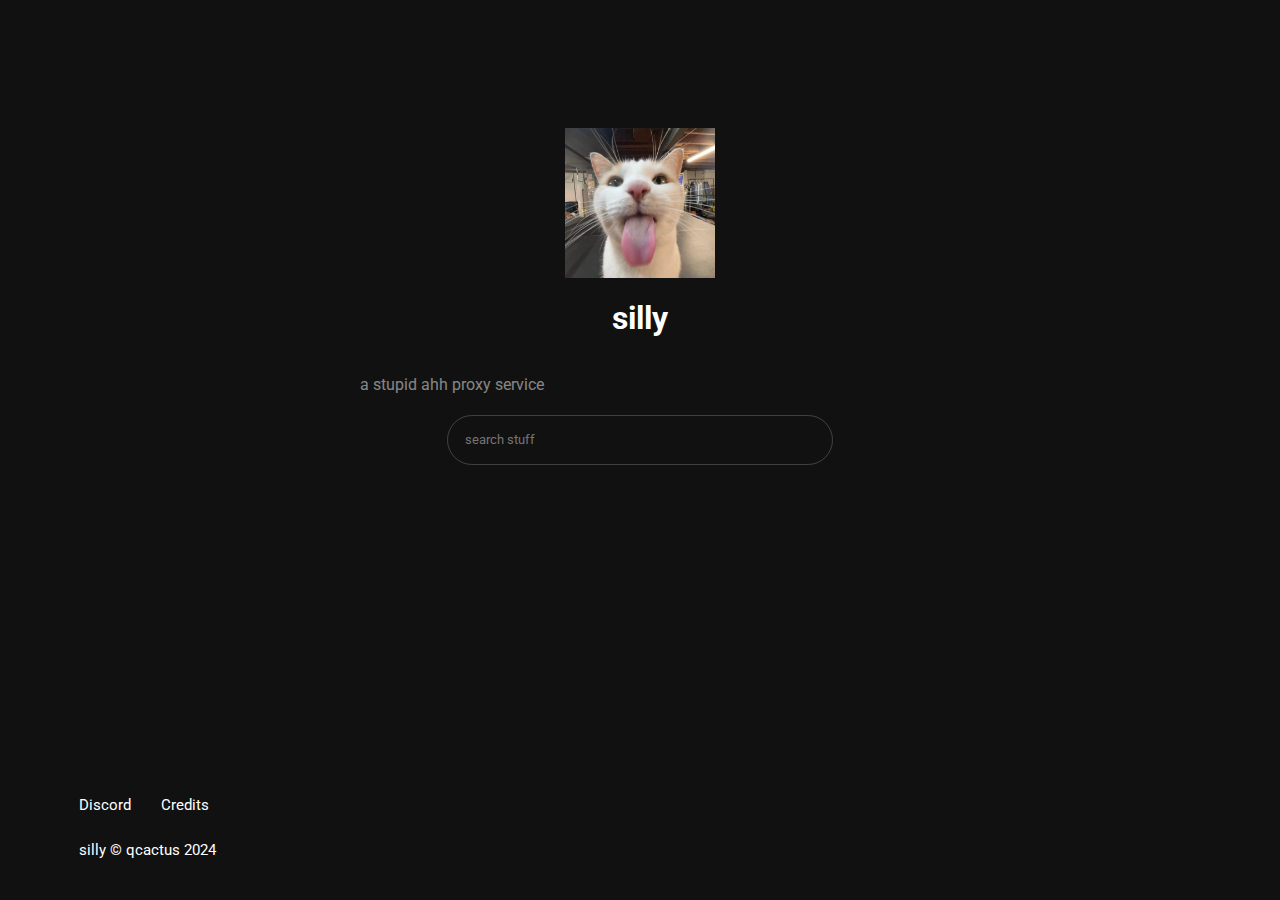
==== Ultraviolet-Static/public/index.html @ ab5e1013 "first commit" ====
<!DOCTYPE html>
<html>
  <head>
    <meta charset="utf-8" />
    <meta
      name="viewport"
      content="width=device-width, initial-scale=1.0, shrink-to-fit=no"
    />
    <title>silly unblocker</title>
    <meta
      name="description"
      content="stupid ahh proxy service made by qcactus"
    />
    <meta
      name="keywords"
      content="proxy, web proxy, ultraviolet, service workers, unblock websites, unblock chromebook, free web proxy, proxy list, proxy sites, un block chromebook, online proxy, proxy server, proxysite, proxy youtube, bypass securly, bypass iboss, bypass lightspeed filter, holy unblocker, chromebooks, titanium network, unblock youtube, youtube proxy, unblocked youtube, youtube unblocked"
    />
    <meta
      name="theme-color"
      media="(prefers-color-scheme: dark)"
      content="#132e1f"
    />
    <meta name="googlebot" content="index, follow, snippet" />
    <link rel="shortcut icon" content="favicon.ico" />
    <link rel="stylesheet" href="index.css" />
    <script src="baremux/index.js" defer></script>
    <script src="epoxy/index.js" defer></script>
    <script src="uv/uv.bundle.js" defer></script>
    <script src="uv/uv.config.js" defer></script>
    <script src="register-sw.js" defer></script>
    <script src="search.js" defer></script>
    <script src="index.js" defer></script>
    <script type="application/ld+json">
      {
        "@context": "https://schema.org",
        "@type": "FAQPage",
        "mainEntity": [
          {
            "@type": "Question",
            "name": "What is Ultraviolet (Web Proxy)?",
            "acceptedAnswer": {
              "@type": "Answer",
              "text": "Highly sophisticated proxy used for evading internet censorship or accessing websites in a controlled sandbox using the power of service-workers and more!"
            }
          },
          {
            "@type": "Question",
            "name": "How do I unblock sites using Ultraviolet?",
            "acceptedAnswer": {
              "@type": "Answer",
              "text": "Simply head to an official site featuring Ultraviolet such as Holy Unblocker or Incognito! You can also self-host Ultraviolet on your own web server for maximum privacy."
            }
          },
          {
            "@type": "Question",
            "name": "What if Ultraviolet is blocked or not working?",
            "acceptedAnswer": {
              "@type": "Answer",
              "text": "Join the Titanium Network Discord at discord.gg/unblock!"
            }
          }
        ]
      }
    </script>
  </head>

  <body>
    <div
      title="silly logo"
      class="flex-center logo-wrapper header-center"
    >
      <img class="logo" src="uv.png" alt="silly" />
      <h1>silly</h1>
    </div>
    <div class="flex-center desc left-margin">
      <p>
        a stupid ahh proxy service
      </p>
    </div>

    <form id="uv-form" class="flex-center">
      <input
        id="uv-search-engine"
        value="https://www.google.com/search?q=%s"
        type="hidden"
      />
      <input id="uv-address" type="text" placeholder="search stuff" />
    </form>
    <div class="desc left-margin">
      <p id="uv-error"></p>
      <pre id="uv-error-code"></pre>
    </div>
    <footer>
      <div>
        <a title="discord" href="https://discord.gg/unblock"
          >Discord</a
        >
        <a title="License information" href="credits.html">Credits</a>
      </div>
      <div>
        <span>silly &copy; qcactus 2024</span>
      </div>
    </footer>
    <iframe style="display: none;" id="uv-frame"></iframe>
  </body>
</html>
---- Ultraviolet-Static/public/index.css ----
@import url("https://fonts.googleapis.com/css2?family=Roboto:ital,wght@0,300;0,400;0,500;1,300;1,400&display=swap");

body {
  font-family: "Roboto", Arial, Helvetica, sans-serif;
  margin: 0;
  background: #111;
  display: flex;
  flex-direction: column;
  min-height: 100vh;
}

.fa-magnifying-glass {
  color: white;
}

.flex-center {
  display: flex;
  justify-content: center;
}

.header-center {
  align-items: center;
  flex-direction: column;
  margin-top: 10%;
}

.left-margin {
  margin: 0px 16px;
}

#uv-frame {
  border: none;
  position: absolute;
  top: 0;
  left: 0;
  width: 100vw;
  height: 100vh;
  background-color: #9ee7e1;
}

#uv-error {
  color: #b3ecbd !important;
  white-space: pre-wrap;
}

#uv-error-code {
  font-size: 12px;
  color: #fff;
  font-family: "Courier New", Courier, monospace;
}

#uv-register-sw {
  color: white;
  background: #555555;
  cursor: pointer;
  outline: none;
  border: none;
  border-radius: 6px;
  padding: 16px 20px;
  line-height: 16px;
  display: none;
}

#uv-register-sw:active {
  background: #333333;
}

#uv-register-sw.show {
  display: block;
}

.logo {
  width: 150px;
  height: 150px;
}

.logo-wrapper .text {
  font-size: 75px;
  color: #fff;
}

.logo-wrapper h1 {
  color: white;
}

footer {
  margin: 0 5vw;
  margin-top: auto;
  display: flex;
  flex-direction: column;
  line-height: 30px;
  margin-bottom: 20px;
}

footer > div {
  display: flex;
  justify-content: left;
  align-items: center;
  flex-wrap: wrap;
  margin-bottom: 15px;
}

footer a,
footer span {
  margin: 0 15px;
  text-decoration: none;
  color: #fff;
  font-size: 15px;
}

footer a {
  cursor: pointer;
}

footer a:hover {
  text-decoration: underline;
}

.desc p {
  width: 560px;
  color: rgba(253, 253, 253, 0.514);
}

#uv-address {
  background: none;
  font-family: inherit;
  padding: 0px 17px;
  height: 48px;
  border: 1px solid rgb(255, 255, 255, 0.2);
  color: var(--text-color);
  border-radius: 3px;
  outline: none;
  width: 350px;
  margin-top: 5px;
  border-radius: 50px;
  color: #fff;
  transition: border-radius 0.1s;
}

#uv-address:focus {
  border: 1px solid rgba(253, 253, 253, 0.514);
  border-radius: 6px;
}

.credit {
  border-radius: 10px;
  padding: 10px;
  display: block;
  border: #fff 1px solid;
  color: #fff;
  display: flex;
  flex-wrap: wrap;
  margin-bottom: 15px;
}

.credit label {
  margin-left: auto;
  margin-right: 15px;
}

.credit a,
.credit label {
  color: white;
  text-decoration: underline;
  text-align: right;
}

.credit pre {
  display: none;
  width: 100%;
}

.credit label::after {
  content: "show license";
  cursor: pointer;
}

.credit input:checked + label::after {
  content: "hide license";
}

.credit input:checked ~ pre {
  display: block;
}
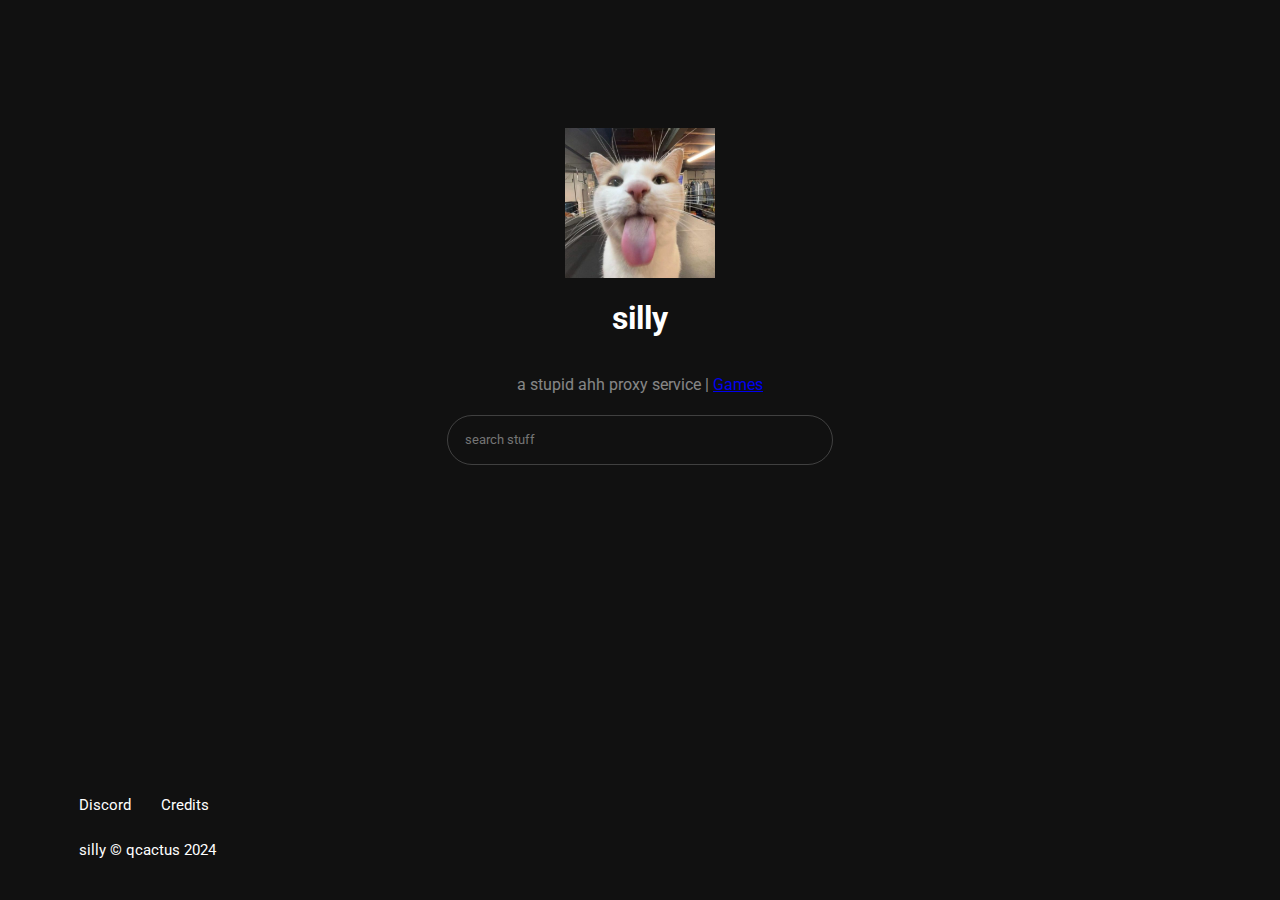
==== commit ccc8f21a: "added games page" ====
--- a/Ultraviolet-Static/public/index.html
+++ b/Ultraviolet-Static/public/index.html
@@ -23,8 +23,6 @@
     <meta name="googlebot" content="index, follow, snippet" />
     <link rel="shortcut icon" content="favicon.ico" />
     <link rel="stylesheet" href="index.css" />
-    <script src="baremux/index.js" defer></script>
-    <script src="epoxy/index.js" defer></script>
     <script src="uv/uv.bundle.js" defer></script>
     <script src="uv/uv.config.js" defer></script>
     <script src="register-sw.js" defer></script>
@@ -73,8 +71,8 @@
       <h1>silly</h1>
     </div>
     <div class="flex-center desc left-margin">
-      <p>
-        a stupid ahh proxy service
+      <p style="text-align: center;">
+        a stupid ahh proxy service | <a href="/games">Games</a>
       </p>
     </div>
 
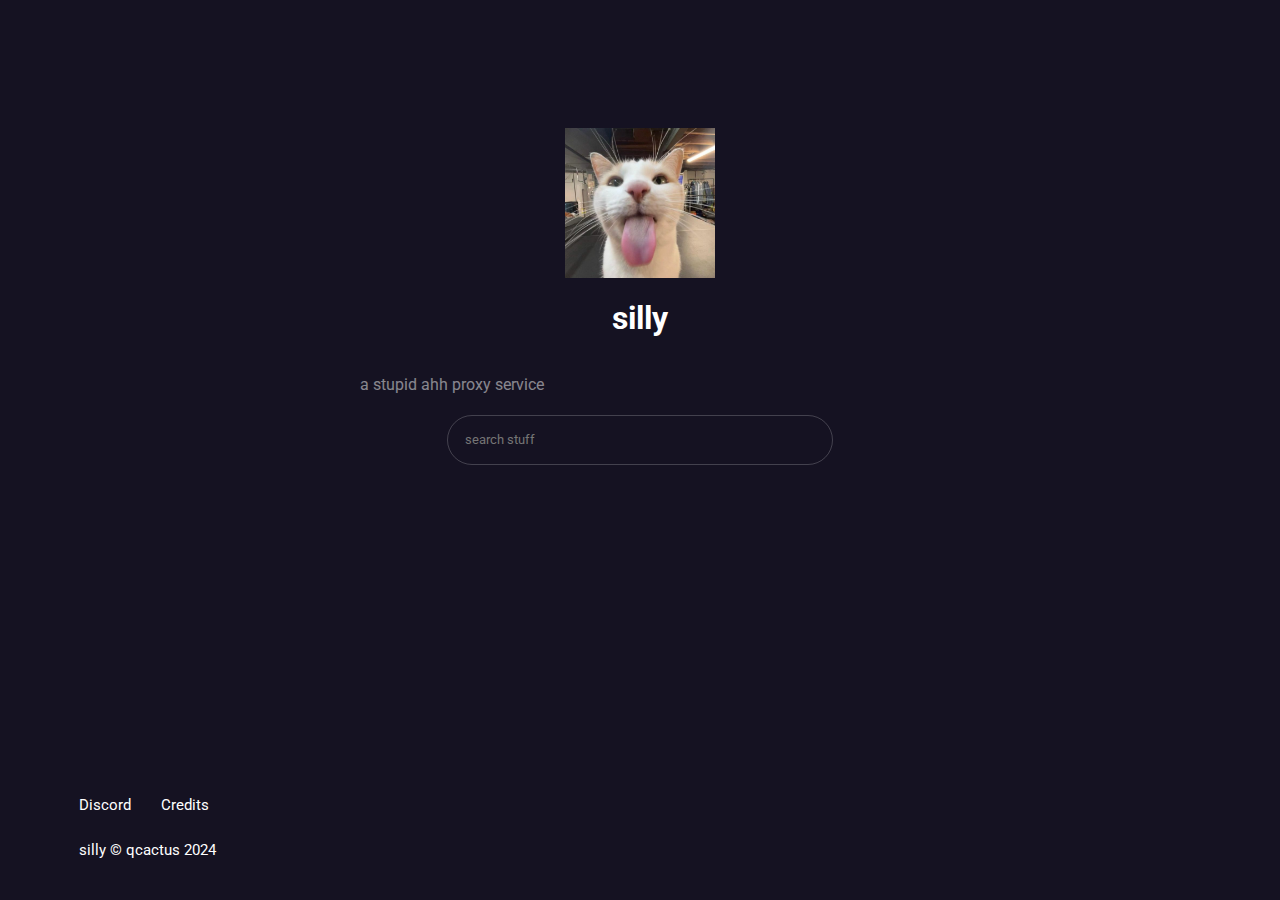
==== commit 499a8fba: "games fix" ====
--- a/Ultraviolet-Static/public/index.html
+++ b/Ultraviolet-Static/public/index.html
@@ -6,10 +6,10 @@
       name="viewport"
       content="width=device-width, initial-scale=1.0, shrink-to-fit=no"
     />
-    <title>silly unblocker</title>
+    <title>qsilly</title>
     <meta
       name="description"
-      content="stupid ahh proxy service made by qcactus"
+      content="           stupid ahh proxy service made by qcactus and bradley"
     />
     <meta
       name="keywords"
@@ -23,6 +23,8 @@
     <meta name="googlebot" content="index, follow, snippet" />
     <link rel="shortcut icon" content="favicon.ico" />
     <link rel="stylesheet" href="index.css" />
+    <script src="baremux/index.js" defer></script>
+    <script src="epoxy/index.js" defer></script>
     <script src="uv/uv.bundle.js" defer></script>
     <script src="uv/uv.config.js" defer></script>
     <script src="register-sw.js" defer></script>
@@ -71,8 +73,8 @@
       <h1>silly</h1>
     </div>
     <div class="flex-center desc left-margin">
-      <p style="text-align: center;">
-        a stupid ahh proxy service | <a href="/games">Games</a>
+      <p>
+        a stupid ahh proxy service
       </p>
     </div>
 
--- a/Ultraviolet-Static/public/index.css
+++ b/Ultraviolet-Static/public/index.css
@@ -3,7 +3,7 @@
 body {
   font-family: "Roboto", Arial, Helvetica, sans-serif;
   margin: 0;
-  background: #111;
+  background: #151222;
   display: flex;
   flex-direction: column;
   min-height: 100vh;
@@ -62,7 +62,7 @@
 }
 
 #uv-register-sw:active {
-  background: #333333;
+  background: #0b0b17;
 }
 
 #uv-register-sw.show {
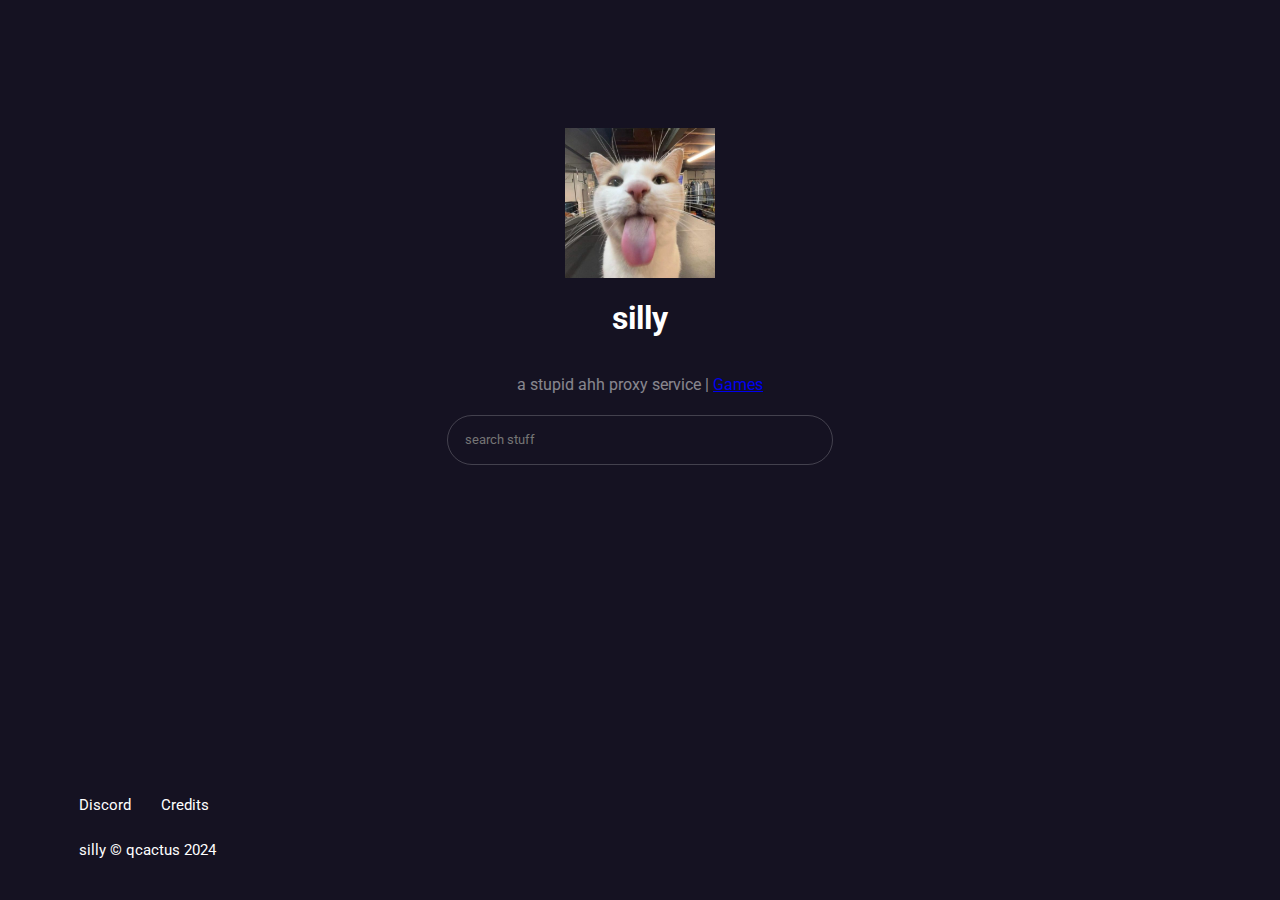
==== commit ec34800b: "fixed ?????" ====
--- a/Ultraviolet-Static/public/index.html
+++ b/Ultraviolet-Static/public/index.html
@@ -73,8 +73,8 @@
       <h1>silly</h1>
     </div>
     <div class="flex-center desc left-margin">
-      <p>
-        a stupid ahh proxy service
+      <p style="text-align: center;">
+        a stupid ahh proxy service | <a href="/games">Games</a>
       </p>
     </div>
 
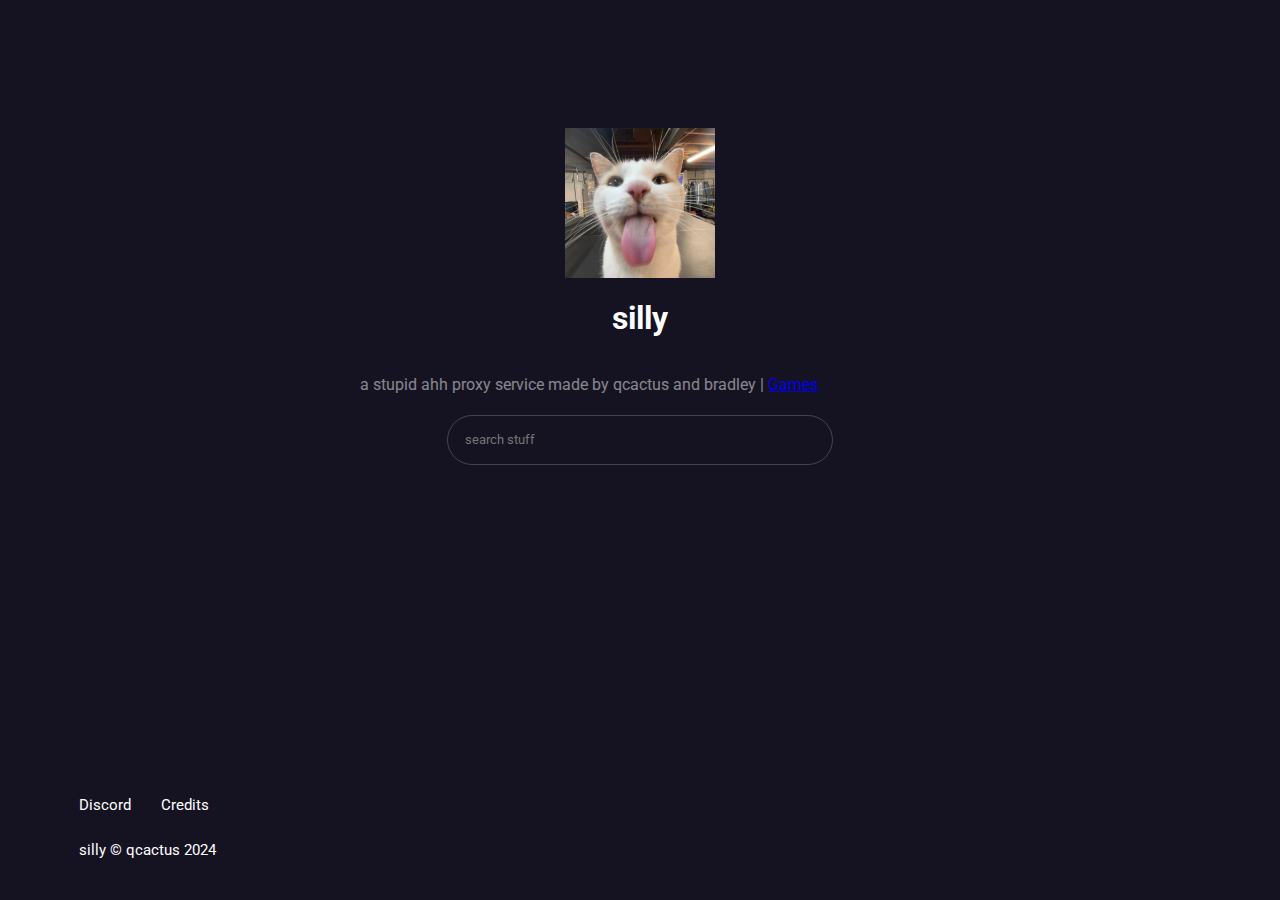
==== commit c0ffcc51: "WHY" ====
--- a/Ultraviolet-Static/public/index.html
+++ b/Ultraviolet-Static/public/index.html
@@ -73,8 +73,8 @@
       <h1>silly</h1>
     </div>
     <div class="flex-center desc left-margin">
-      <p style="text-align: center;">
-        a stupid ahh proxy service | <a href="/games">Games</a>
+      <p>
+        a stupid ahh proxy service made by qcactus and bradley | <a href="/games">Games</a>
       </p>
     </div>
 
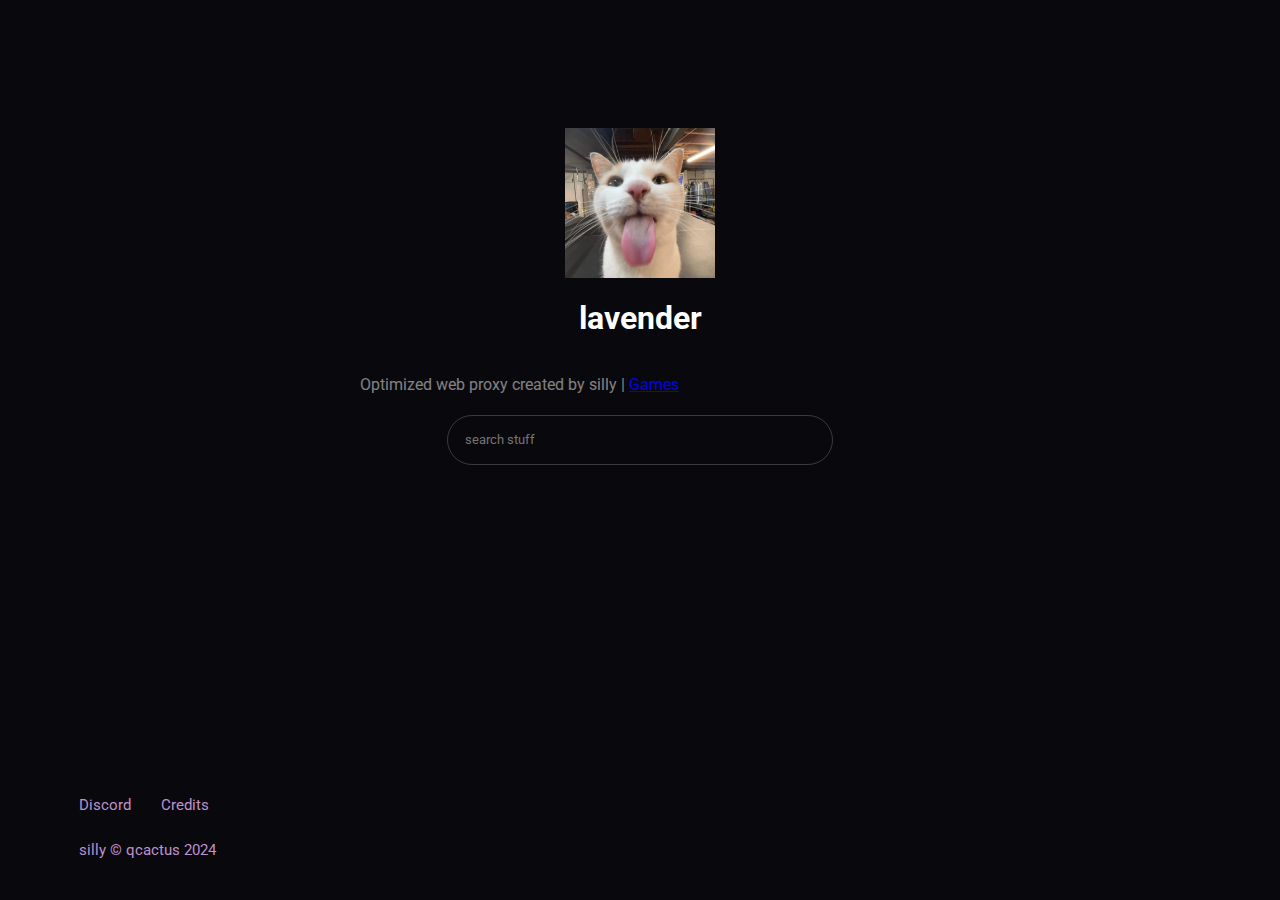
==== commit a2a1b9bc: "Test" ====
--- a/Ultraviolet-Static/public/index.html
+++ b/Ultraviolet-Static/public/index.html
@@ -6,10 +6,10 @@
       name="viewport"
       content="width=device-width, initial-scale=1.0, shrink-to-fit=no"
     />
-    <title>qsilly</title>
+    <title>lavender</title>
     <meta
       name="description"
-      content="           stupid ahh proxy service made by qcactus and bradley"
+      content="Fast web server created by silly"
     />
     <meta
       name="keywords"
@@ -70,11 +70,11 @@
       class="flex-center logo-wrapper header-center"
     >
       <img class="logo" src="uv.png" alt="silly" />
-      <h1>silly</h1>
+      <h1>lavender</h1>
     </div>
     <div class="flex-center desc left-margin">
       <p>
-        a stupid ahh proxy service made by qcactus and bradley | <a href="/games">Games</a>
+        Optimized web proxy created by silly | <a href="/projects">Games</a>
       </p>
     </div>
 
--- a/Ultraviolet-Static/public/index.css
+++ b/Ultraviolet-Static/public/index.css
@@ -3,7 +3,7 @@
 body {
   font-family: "Roboto", Arial, Helvetica, sans-serif;
   margin: 0;
-  background: #151222;
+  background: #09080c;
   display: flex;
   flex-direction: column;
   min-height: 100vh;
@@ -104,7 +104,7 @@
 footer span {
   margin: 0 15px;
   text-decoration: none;
-  color: #fff;
+  color: #be91ce;
   font-size: 15px;
 }
 
